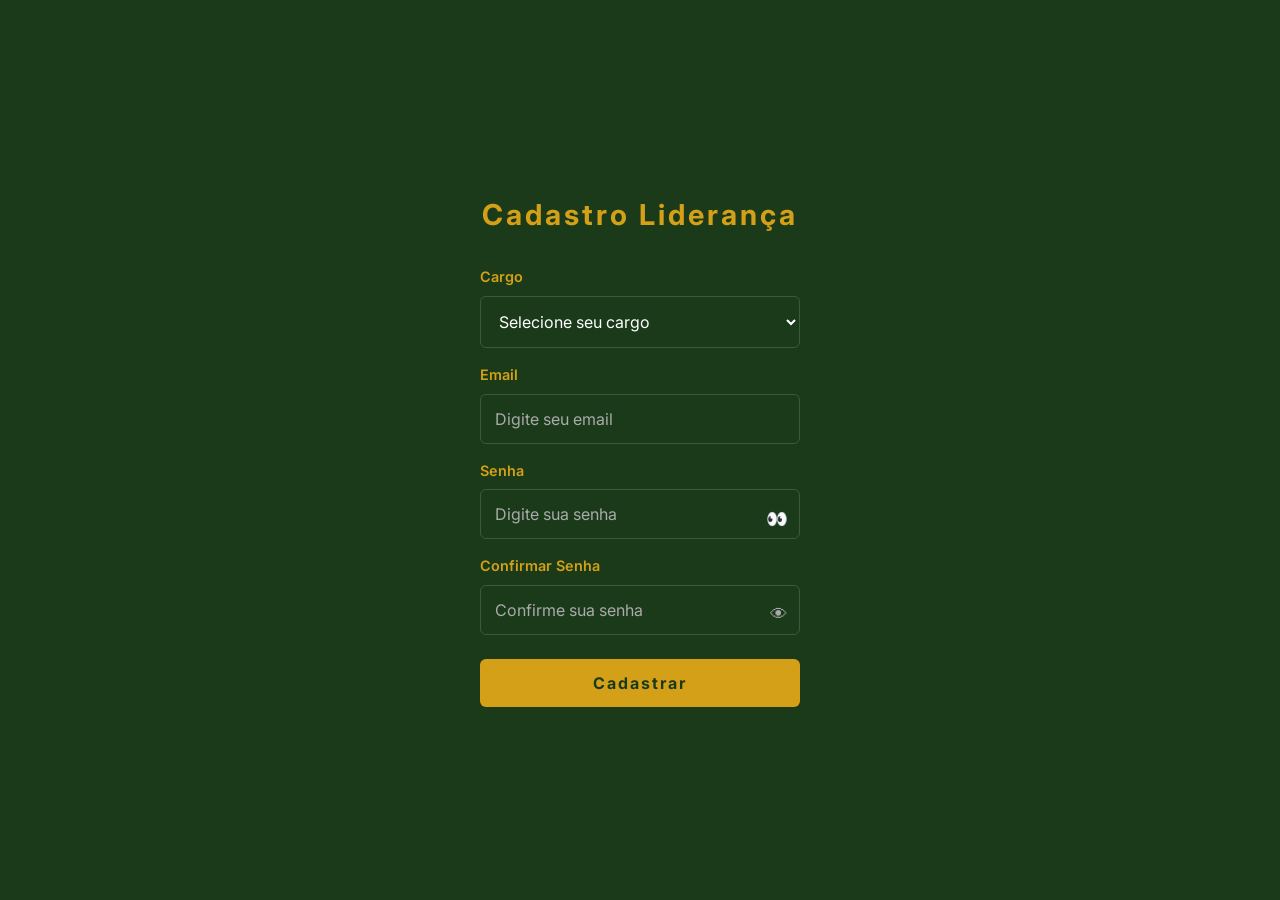
==== cadastro-lideranca.html @ ed935271 "primeiro commit" ====
<!DOCTYPE html>
<html lang="pt-BR">

<head>
    <meta charset="UTF-8">
    <meta http-equiv="X-AU-Compatible" content="IE=edge">
    <meta name="viewport" content="width=device-width, initial-scale=1.0">
    <meta name="description" content="Descrição do meu Documento">
    <title>Cadastro Liderança</title>
    <link rel="stylesheet" href="src/css/reset.css">
    <link rel="stylesheet" href="src/css/variaveis.css">
    <link rel="stylesheet" href="src/css/cadastro-lideranca.css">
    <link rel="stylesheet" href="src/css/responsivo.css">
    <link rel="preconnect" href="https://fonts.googleapis.com">
    <link rel="preconnect" href="https://fonts.gstatic.com" crossorigin>
    <link href="https://fonts.googleapis.com/css2?family=Inter:wght@400;500;600;700&display=swap" rel="stylesheet">
</head>

<body>

    <main>
        <div class="container">

            <h1>Cadastro Liderança</h1>

            <form id="form-lideranca">
                <label for="cargo">Cargo</label>
                <select name="cargo" id="cargo">
                    <option value="">Selecione seu cargo</option>
                    <option value="superintendente">Superintendente</option>
                    <option value="vice-superintendente">Vice-Superintendente</option>
                    <option value="secretaro">Secretário</option>
                    <option value="adjunto">Adjunto</option>
                    <option value="dirigente">Dirigente</option>
                    <option value="vice-dirigente">Vice-Dirigente</option>
                    <option value="secretario-de-area">Secretário de Área</option>
                    <option value="maestro-de-area">Maestro de Área</option>
                    <option value="coordenador-de-area">Coordenador de Área</option>
                </select>

                <label for="email">Email</label>
                <input type="email" id="email" name="email" placeholder="Digite seu email">

                <label for="senha">Senha</label>
        <div class="campo-senha">
                <input type="password" id="senha" name="senha" placeholder="Digite sua senha"autocomplete="new-password">
                <button type="button" class="ver-senha">👀</button>
        </div>

            <label for="confirmar-senha">Confirmar Senha</label>
        <div class="campo-senha">
            <input type="password" id="confirmar-senha" name="confirmar-senha" placeholder="Confirme sua senha" autocomplete="new-password">
            <button type="button" class="ver-senha">👁</button>
        </div>

        <button type="submit">Cadastrar</button>
        </form>
        </div>
    </main>

    <script src="src/js/cadastro-lideranca.js"></script>

</body>

</html>
---- src/css/variaveis.css ----
:root {
    --cor-verde-escuro: #1a3a1a;
    --cor-verde-medio:#2d5a2d;
    --cor-dourado: #d4a017;
    --cor-dourado-hover: #b8860b;
    --cor-borda-verde: #3a5a3a;
    --cor-placeholder: #aaaaaa;
    --cor-branca: #ffffff;
    --cor-fundo: #f0f4f8;
    --cor-texto: #1e1e1e;
    --cor-borda: #d1d5db;
    --cor-sobra: rgba(0, 0, 0, 0.1);

    --cor-primaria: #1a3a1a;
    --cor-primaria-hover: #2d5a2d;
    --cor-secundaria: #d4a017;
}
---- src/css/cadastro-lideranca.css ----
body {
    background-color: var(--cor-verde-escuro);
    font-family: 'Inter', sans-serif;
    color: #ffffff;
    min-height: 100vh;
    display: flex;
}

main {
    display: flex;
    flex-direction: column;
    align-items: center;
    width: 100%;
    min-height: 100vh;
    justify-content: center;
}

.container {
    display: flex;
    flex-direction: column;
    align-items: center;
    width: 320px;
}

form {
    display: flex;
    flex-direction: column;
    width: 320px;
    gap: 8px;
}

h1 {
    font-size: 1.8rem;
    letter-spacing: 3px;
    color: var(--cor-dourado);
    margin-bottom: 30px;
    text-align: center;
}

label {
    display: block;
    font-weight: 600;
    font-size: 0.9rem;
    color: var(--cor-dourado);    
}

input, select {
    display: block;
    width: 100%;
    padding: 14px;
    border-radius: 6px;
    border: 1px solid var(--cor-borda-verde);
    background-color: transparent;
    color: #ffffff;
    font-size: 1rem;
    outline: none;
    margin-bottom: 8px;
}

select option {
    background-color: var(--cor-verde-escuro);
    color: #ffffff;
}

input::placeholder {
    color: var(--cor-placeholder);
}

input:-webkit-autofill {
    -webkit-box-shadow: 0 0 0px 1000px var(--cor-verde-escuro) inset;
    -webkit-text-fill-color: #ffffff;
}

.campo-senha {
    position: relative;
    display: flex;
    align-items: center;
}

.campo-senha input {
    width: 100%;
    margin-bottom: 8px;
}

.ver-senha {
    position: absolute;
    right: 12px;
    background: none;
    border: none;
    color: var(--cor-placeholder);
    cursor: pointer;
    padding: 0;
    font-size: 1.1rem;
    width: auto;
    margin: 0;
    letter-spacing: 0;
    font-weight: 400;
}

button {
    padding: 14px;
    background-color: var(--cor-dourado);
    color: var(--cor-verde-escuro);
    border: none;
    border-radius: 6px;
    font-size: 1rem;
    font-weight: 700;
    letter-spacing: 2px;
    cursor: pointer;
    transition: 0.3s;
    margin-top: 8px;
}

button:hover {
    background-color: var(--cor-dourado-hover); 
}
---- src/css/responsivo.css ----
/* ================================
   MÉDIO (max 1035px)
================================ */
@media (max-width: 1035px) {

    nav {
        position: relative;
        justify-content: center;
        padding: 10px;
        margin-bottom: 10px;
    }

    nav ul {
        flex-wrap: wrap;
        justify-content: center;
        gap: 12px;
    }

    body {
        padding-top: 0;
    }
}

/* ================================
   TABLET (max 768px)
================================ */
@media (max-width: 768px) {

    /* GERAL */
    header {
        flex-direction: row;
        justify-content: space-between;
        align-items: center;
        padding: 10px;
    }

    header img {
        width: 80px;
        height: 80px;
    }

    .header-texto {
        text-align: center;
        font-size: 0.8rem;
        flex: 1;
    }

    h1 {
        font-size: 1.6rem;
    }

    /* LOGIN */
    nav ul {
        gap: 12px;
    }

    nav ul li a {
        font-size: 0.75rem;
    }

    /* CADASTRO */
    form {
        grid-template-columns: 1fr;
        padding: 20px;
    }

    .dados-e-foto {
        flex-direction: column;
        align-items: center;
    }

    .campos-pessoais {
        grid-template-columns: 1fr;
        width: 100%;
    }

    .campo-foto {
        width: 100%;
        align-items: center;
    }

    /* COORDENAÇÃO */
    .card {
        width: 150px;
    }

    .card img {
        width: 100px;
        height: 100px;
    }

    /* ESQUECI SENHA */
    .header-esqueci img {
        width: 150px;
        height: 150px;
    }
}

/* ================================
   CELULAR (max 480px)
================================ */
@media (max-width: 480px) {

    /* GERAL */
    body {
        padding: 16px 10px;
    }

    header {
        flex-direction: row;
        justify-content: space-between;
        align-items: center;
        gap: 8px;
        padding: 10px;
    }

    header img {
        width: 60px;
        height: 60px;
    }

    .header-texto {
        text-align: center;
        font-size: 0.75rem;
        flex: 1;
    }

    h1 {
        font-size: 1.3rem;
        letter-spacing: 2px;
    }

    /* LOGIN */
    nav {
        position: relative;
        justify-content: center;
        padding: 10px;
    }

    nav ul {
        flex-wrap: wrap;
        justify-content: center;
        gap: 8px;
    }

    nav ul li a {
        font-size: 0.7rem;
    }

    /* CADASTRO */
    form {
        grid-template-columns: 1fr;
        padding: 16px;
        gap: 10px;
    }

    .dados-e-foto {
        flex-direction: column;
        align-items: center;
    }

    .campos-pessoais {
        grid-template-columns: 1fr;
        width: 100%;
    }

    .campo-largo {
        grid-column: 1;
    }

    h3 {
        grid-column: 1;
    }

    /* COORDENAÇÃO */
    .grupo-cards {
        gap: 12px;
    }

    .card {
        width: 130px;
        padding: 10px;
    }

    .card img {
        width: 80px;
        height: 80px;
    }

    .card .nome {
        font-size: 0.75rem;
    }

    /* LIDERANÇA */
    .container {
        width: 95%;
    }

    form {
        width: 100%;
    }

    /* ESQUECI SENHA */
    .header-esqueci img {
        width: 130px;
        height: 130px;
    }
}
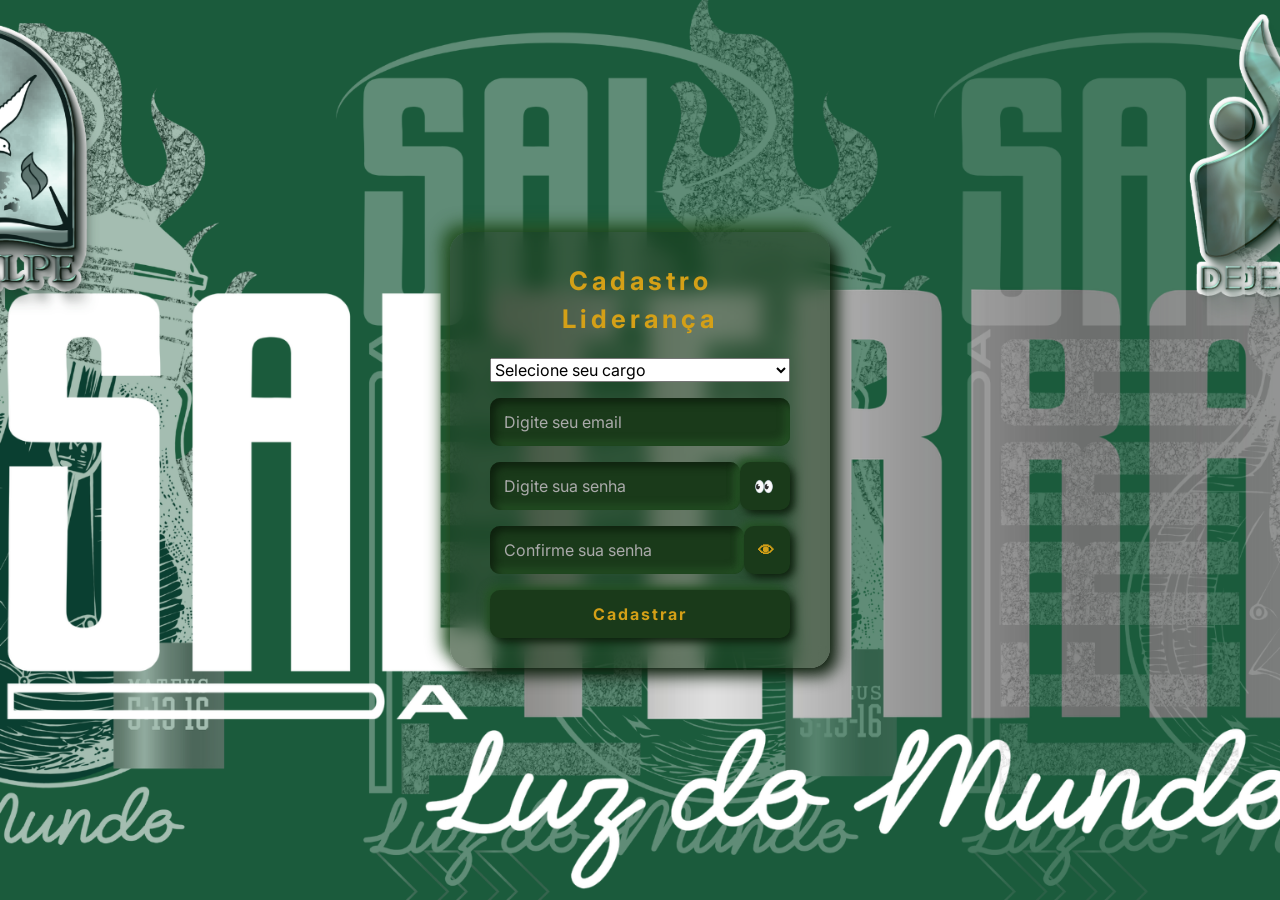
==== commit 0b3c46a7: "Adiciona manifest.json para ícone no celular" ====
--- a/cadastro-lideranca.html
+++ b/cadastro-lideranca.html
@@ -7,9 +7,13 @@
     <meta name="viewport" content="width=device-width, initial-scale=1.0">
     <meta name="description" content="Descrição do meu Documento">
     <title>Cadastro Liderança</title>
+    <link rel="icon" type="image/png" href="src/img/Dejeadalpe.png">
+    <link rel="apple-touch-icon" href="src/img/Dejeadalpe.png">
+    <meta name="apple-mobile-web-app-title" content="DEJEADALPE">
+    <meta name="application-name" content="DEJEADALPE">
     <link rel="stylesheet" href="src/css/reset.css">
     <link rel="stylesheet" href="src/css/variaveis.css">
-    <link rel="stylesheet" href="src/css/cadastro-lideranca.css">
+    <link rel="stylesheet" href="src/css/login.css">
     <link rel="stylesheet" href="src/css/responsivo.css">
     <link rel="preconnect" href="https://fonts.googleapis.com">
     <link rel="preconnect" href="https://fonts.gstatic.com" crossorigin>
@@ -42,19 +46,21 @@
                 <input type="email" id="email" name="email" placeholder="Digite seu email">
 
                 <label for="senha">Senha</label>
-        <div class="campo-senha">
-                <input type="password" id="senha" name="senha" placeholder="Digite sua senha"autocomplete="new-password">
-                <button type="button" class="ver-senha">👀</button>
-        </div>
+                <div class="campo-senha">
+                    <input type="password" id="senha" name="senha" placeholder="Digite sua senha"
+                        autocomplete="new-password">
+                    <button type="button" class="ver-senha">👀</button>
+                </div>
 
-            <label for="confirmar-senha">Confirmar Senha</label>
-        <div class="campo-senha">
-            <input type="password" id="confirmar-senha" name="confirmar-senha" placeholder="Confirme sua senha" autocomplete="new-password">
-            <button type="button" class="ver-senha">👁</button>
-        </div>
+                <label for="confirmar-senha">Confirmar Senha</label>
+                <div class="campo-senha">
+                    <input type="password" id="confirmar-senha" name="confirmar-senha" placeholder="Confirme sua senha"
+                        autocomplete="new-password">
+                    <button type="button" class="ver-senha">👁</button>
+                </div>
 
-        <button type="submit">Cadastrar</button>
-        </form>
+                <button type="submit">Cadastrar</button>
+            </form>
         </div>
     </main>
 
--- a/src/css/login.css
+++ b/src/css/login.css
@@ -0,0 +1,302 @@
+body {
+    background-color: #1a3a1a;
+    background-image: url('../img/imagem-do-login.png');
+    background-size: cover;
+    background-position: center;
+    background-repeat: no-repeat;
+    background-attachment: fixed;
+    font-family: 'Inter', sans-serif;
+    color: #ffffff;
+    height: 100vh;
+    overflow: hidden;
+    display: flex;
+    flex-direction: column;
+    align-items: center;
+    justify-content: center;
+}
+
+nav {
+    display: flex;
+    justify-content: flex-end;
+    padding: 60px 40px;
+    width: 100%;
+    position: absolute;
+    top: 45%;
+    right: 0;
+    transform: translateY(-50%);
+    flex-direction: column;
+    align-items: flex-end;
+    gap: 20px;
+    z-index: 4;
+}
+
+nav ul {
+    display: flex;
+    list-style: none;
+    flex-direction: column;
+    gap: 50px;
+}
+
+nav ul li a {
+    color: var(--cor-verde-escuro);
+    background-color: rgba(212, 160, 23, 100%);
+    text-decoration: none;
+    font-size: 1.2rem;
+    font-weight: 700;
+    letter-spacing: 1px;
+    padding: 8px 16px;
+    border-radius: 20px;
+    transition: 0.3s;
+    display: block;
+    -webkit-backdrop-filter: blur(10px);
+    backdrop-filter: blur(10px);
+    border: 1px solid var(--cor-dourado);
+}
+
+nav ul li a:hover {
+    background-color: rgba(212, 160, 23, 100%);
+    color: var(--cor-verde-escuro);
+    transform: scale(1.05);
+}
+
+header {
+    text-align: center;
+    margin-bottom: 10px;
+}
+
+header img {
+    width: 150px;
+}
+
+main {
+    background-color: rgba(26, 58, 26, 0.6);
+    border-radius: 20px;
+    padding: 30px 40px;
+    width: 100%;
+    max-width: 380px;
+    box-shadow:
+        8px 8px 16px #0d1f0d,
+        -8px -8px 16px #275527;
+    -webkit-backdrop-filter: blur(10px);
+    backdrop-filter: blur(10px);
+    position: relative;
+    z-index: 5;
+}
+
+h1 {
+    font-size: 1.6rem;
+    letter-spacing: 4px;
+    color: var(--cor-dourado);
+    margin-bottom: 20px;
+    text-align: center;
+}
+
+form {
+    display: flex;
+    flex-direction: column;
+    gap: 16px;
+}
+
+label {
+    display: none;
+}
+
+input {
+    padding: 14px;
+    border-radius: 10px;
+    border: none;
+    background-color: #1a3a1a;
+    color: #ffffff;
+    font-size: 1rem;
+    outline: none;
+    box-shadow:
+        inset 4px 4px 8px #0d1f0d,
+        inset -4px -4px 8px #275527;
+    transition: 0.3s;
+}
+
+input:focus {
+    box-shadow:
+        inset 6px 6px 12px #0d1f0d,
+        inset -2px -2px 6px #275527,
+        0 0 0 2px var(--cor-dourado);
+}
+
+input::placeholder {
+    color: var(--cor-placeholder);
+}
+
+input:-webkit-autofill {
+    -webkit-box-shadow: 0 0 0px 1000px #1a3a1a inset;
+    -webkit-text-fill-color: #ffffff;
+}
+
+button {
+    padding: 14px;
+    background-color: #1a3a1a;
+    color: var(--cor-dourado);
+    border: none;
+    border-radius: 10px;
+    font-size: 1rem;
+    font-weight: 700;
+    letter-spacing: 2px;
+    cursor: pointer;
+    transition: 0.3s;
+    box-shadow:
+        4px 4px 8px #0d1f0d,
+        -4px -4px 8px #275527;
+}
+
+button:hover {
+    box-shadow:
+        inset 4px 4px 8px #0d1f0d,
+        inset -4px -4px 8px #275527;
+    color: var(--cor-dourado-hover);
+}
+
+.campo-senha {
+    position: relative;
+    display: flex;
+    align-items: center;
+}
+
+.campo-senha input {
+    width: 100%;
+}
+
+#ver-senha {
+    position: absolute;
+    right: 12px;
+    background: none;
+    border: none;
+    color: var(--cor-placeholder);
+    cursor: pointer;
+    padding: 0;
+    font-size: 1.1rem;
+    width: auto;
+    margin: 0;
+    letter-spacing: 0;
+    font-weight: 400;
+    box-shadow: none;
+}
+
+#ver-senha:hover {
+    box-shadow: none;
+    color: var(--cor-dourado);
+}
+
+a {
+    color: var(--cor-placeholder);
+    text-align: center;
+    margin-top: 16px;
+    display: block;
+    text-decoration: none;
+}
+
+a:hover {
+    color: var(--cor-dourado);
+    transition: 0.3s;
+}
+
+/* TABLET */
+@media (max-width: 1035px) {
+    body {
+        background-image: url('../img/imagem-do-login-mobile.png');
+        background-attachment: scroll;
+    }
+
+    nav {
+        position: relative;
+        top: auto;
+        right: auto;
+        transform: none;
+        flex-direction: row;
+        justify-content: center;
+        padding: 16px 10px;
+        gap: 10px;
+    }
+
+    nav ul {
+        flex-direction: row;
+        flex-wrap: wrap;
+        justify-content: center;
+        gap: 10px;
+    }
+
+    main {
+        max-width: 340px;
+        padding: 24px;
+    }
+
+    h1 {
+        font-size: 1.4rem;
+    }
+
+    header img {
+        width: 180px;
+    }
+}
+
+/* CELULAR */
+@media (max-width: 480px) {
+    body {
+        background-image: url('../img/imagem-do-login-mobile.png');
+        background-size: cover;
+        background-position: center;
+        background-attachment: scroll;
+        height: 100vh;
+        overflow: hidden;
+    }
+
+    nav {
+        position: relative;
+        top: auto;
+        right: auto;
+        transform: none;
+        flex-direction: row;
+        justify-content: center;
+        padding: 10px;
+        gap: 8px;
+    }
+
+    nav ul {
+        flex-direction: column;
+        align-items: center;
+        gap: 8px;
+    }
+
+    nav ul li a {
+        font-size: 0.85rem;
+        padding: 8px 14px;
+    }
+
+    main {
+        max-width: 95%;
+        padding: 20px 16px;
+        border-radius: 14px;
+    }
+
+    h1 {
+        font-size: 1.2rem;
+        letter-spacing: 2px;
+    }
+
+    header {
+        width: 100%;
+    }
+
+    header img {
+        width: 200px;
+        height: auto;
+    }
+
+    input {
+        padding: 12px;
+        font-size: 0.95rem;
+    }
+
+    button {
+        padding: 12px;
+        font-size: 0.95rem;
+    }
+}
--- a/src/css/responsivo.css
+++ b/src/css/responsivo.css
@@ -121,7 +121,8 @@
 
     .header-texto {
         text-align: center;
-        font-size: 0.75rem;
+        font-size: 0.95rem;
+        font-weight: 700;
         flex: 1;
     }
 
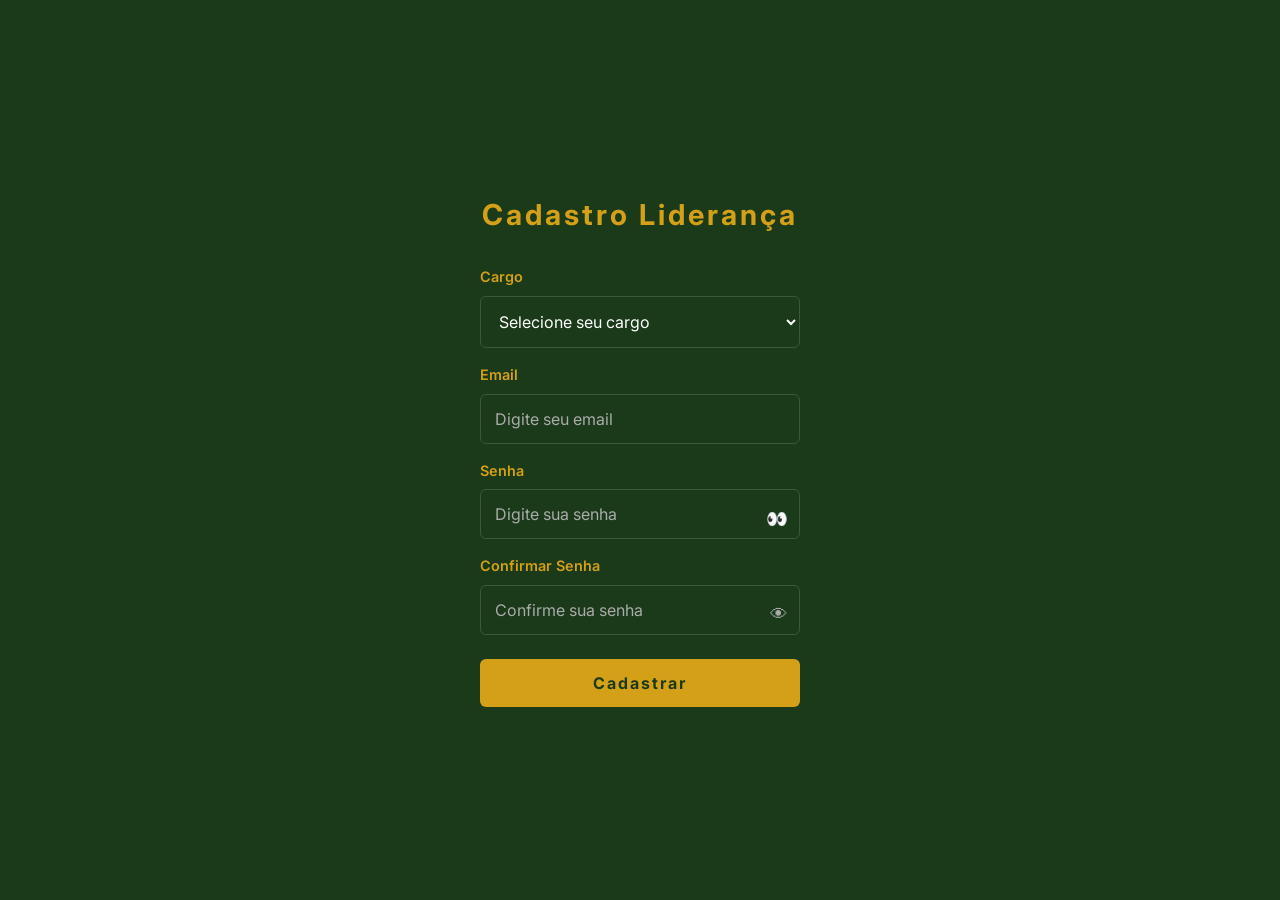
==== commit 897c155c: "Corrige CSS do select no cadastro de liderança" ====
--- a/cadastro-lideranca.html
+++ b/cadastro-lideranca.html
@@ -13,7 +13,7 @@
     <meta name="application-name" content="DEJEADALPE">
     <link rel="stylesheet" href="src/css/reset.css">
     <link rel="stylesheet" href="src/css/variaveis.css">
-    <link rel="stylesheet" href="src/css/login.css">
+    <link rel="stylesheet" href="src/css/cadastro-lideranca.css">
     <link rel="stylesheet" href="src/css/responsivo.css">
     <link rel="preconnect" href="https://fonts.googleapis.com">
     <link rel="preconnect" href="https://fonts.gstatic.com" crossorigin>
--- a/src/css/cadastro-lideranca.css
+++ b/src/css/cadastro-lideranca.css
@@ -0,0 +1,116 @@
+body {
+    background-color: var(--cor-verde-escuro);
+    font-family: 'Inter', sans-serif;
+    color: #ffffff;
+    min-height: 100vh;
+    display: flex;
+}
+
+main {
+    display: flex;
+    flex-direction: column;
+    align-items: center;
+    width: 100%;
+    min-height: 100vh;
+    justify-content: center;
+}
+
+.container {
+    display: flex;
+    flex-direction: column;
+    align-items: center;
+    width: 320px;
+}
+
+form {
+    display: flex;
+    flex-direction: column;
+    width: 320px;
+    gap: 8px;
+}
+
+h1 {
+    font-size: 1.8rem;
+    letter-spacing: 3px;
+    color: var(--cor-dourado);
+    margin-bottom: 30px;
+    text-align: center;
+}
+
+label {
+    display: block;
+    font-weight: 600;
+    font-size: 0.9rem;
+    color: var(--cor-dourado);    
+}
+
+input, select {
+    display: block;
+    width: 100%;
+    padding: 14px;
+    border-radius: 6px;
+    border: 1px solid var(--cor-borda-verde);
+    background-color: var(--cor-verde-escuro);
+    color: #ffffff;
+    font-size: 1rem;
+    outline: none;
+    margin-bottom: 8px;
+}
+
+select option {
+    background-color: var(--cor-verde-escuro);
+    color: #ffffff;
+}
+
+input::placeholder {
+    color: var(--cor-placeholder);
+}
+
+input:-webkit-autofill {
+    -webkit-box-shadow: 0 0 0px 1000px var(--cor-verde-escuro) inset;
+    -webkit-text-fill-color: #ffffff;
+}
+
+.campo-senha {
+    position: relative;
+    display: flex;
+    align-items: center;
+}
+
+.campo-senha input {
+    width: 100%;
+    margin-bottom: 8px;
+}
+
+.ver-senha {
+    position: absolute;
+    right: 12px;
+    background: none;
+    border: none;
+    color: var(--cor-placeholder);
+    cursor: pointer;
+    padding: 0;
+    font-size: 1.1rem;
+    width: auto;
+    margin: 0;
+    letter-spacing: 0;
+    font-weight: 400;
+}
+
+button {
+    padding: 14px;
+    background-color: var(--cor-dourado);
+    color: var(--cor-verde-escuro);
+    border: none;
+    border-radius: 6px;
+    font-size: 1rem;
+    font-weight: 700;
+    letter-spacing: 2px;
+    cursor: pointer;
+    transition: 0.3s;
+    margin-top: 8px;
+}
+
+button:hover {
+    background-color: var(--cor-dourado-hover); 
+}
